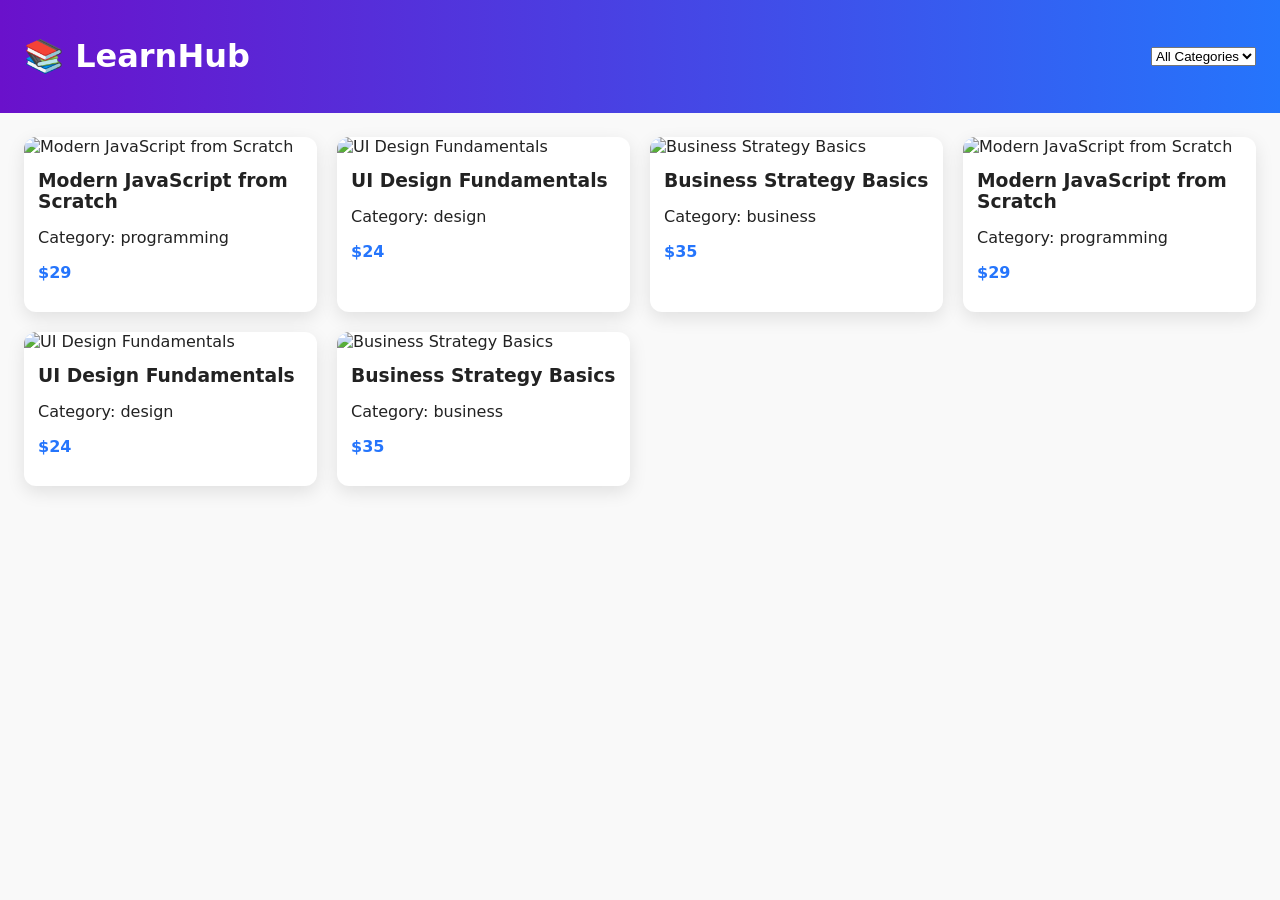
==== Week1_OCM_Assignment/index.html @ 33a5ddde "weel1_ocm_assignment" ====
<!DOCTYPE html>
<html lang="en">
<head>
  <meta charset="UTF-8" />
  <meta name="viewport" content="width=device-width, initial-scale=1.0" />
  <title>LearnHub | Online Courses</title>
  <link rel="stylesheet" href="styles.css" />
</head>
<body>
  <header class="header">
    <h1>📚 LearnHub</h1>
    <div class="controls">
      <select id="categoryFilter">
        <option value="all">All Categories</option>
        <option value="programming">Programming</option>
        <option value="design">Design</option>
        <option value="business">Business</option>
      </select>

      <!--  Add theme toggle here -->
    </div>
  </header>

  <main>
    <section id="courseList" class="course-grid"></section>
  </main>

  <script src="index.js"></script>
</body>
</html>
---- Week1_OCM_Assignment/styles.css ----
:root {
  --bg: #f9f9f9;
  --text: #222;
  --card: #ffffff;
  --accent: #2575fc;
}

body {
  margin: 0;
  font-family: system-ui, sans-serif;
  background: var(--bg);
  color: var(--text);
}

.header {
  padding: 16px 24px;
  display: flex;
  justify-content: space-between;
  align-items: center;
  background: linear-gradient(90deg, #6a11cb, #2575fc);
  color: white;
}

.controls {
  display: flex;
  gap: 12px;
}

.course-grid {
  padding: 24px;
  display: grid;
  grid-template-columns: repeat(auto-fill, minmax(260px, 1fr));
  gap: 20px;
}

.course-card {
  background: var(--card);
  border-radius: 12px;
  overflow: hidden;
  box-shadow: 0 6px 18px rgba(0,0,0,0.1);
  transition: transform 0.2s ease;
}

.course-card:hover {
  transform: translateY(-4px);
}

.course-card img {
  width: 100%;
  height: 160px;
  object-fit: cover;
}

.course-content {
  padding: 14px;
}

.course-content h3 {
  margin: 0 0 6px;
}

.price {
  font-weight: bold;
  color: var(--accent);
}

/* Dark mode styles will be added here */
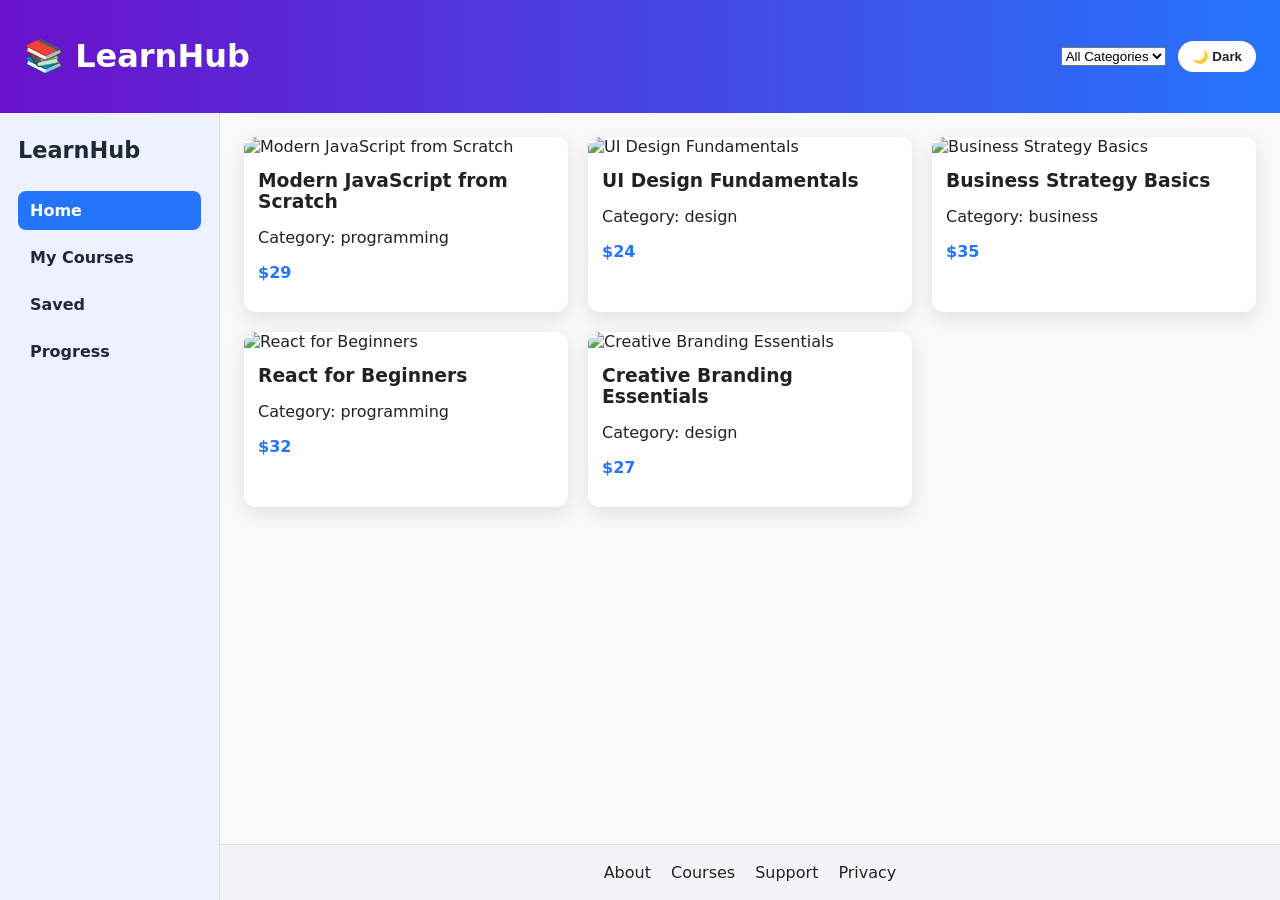
==== commit 883e0fbe: "added course list with light/dark mode toggle , added sidebar, footer" ====
--- a/Week1_OCM_Assignment/index.html
+++ b/Week1_OCM_Assignment/index.html
@@ -1,4 +1,4 @@
-<!DOCTYPE html>
+      <!DOCTYPE html>
 <html lang="en">
 <head>
   <meta charset="UTF-8" />
@@ -7,23 +7,48 @@
   <link rel="stylesheet" href="styles.css" />
 </head>
 <body>
-  <header class="header">
-    <h1>📚 LearnHub</h1>
-    <div class="controls">
-      <select id="categoryFilter">
-        <option value="all">All Categories</option>
-        <option value="programming">Programming</option>
-        <option value="design">Design</option>
-        <option value="business">Business</option>
-      </select>
+  <div class="app-shell">
+    <header class="header">
+      <h1>📚 LearnHub</h1>
+      <div class="controls">
+        <select id="categoryFilter">
+          <option value="all">All Categories</option>
+          <option value="programming">Programming</option>
+          <option value="design">Design</option>
+          <option value="business">Business</option>
+        </select>
 
-      <!--  Add theme toggle here -->
+        <button id="themeToggle" class="theme-toggle" type="button" aria-label="Toggle light and dark mode">
+          🌙 Dark
+        </button>
+      </div>
+    </header>
+
+    <div class="content-shell">
+      <aside class="sidebar" aria-label="Sidebar navigation">
+        <div class="brand">LearnHub</div>
+        <nav class="sidebar-nav">
+          <a href="#" class="nav-item active">Home</a>
+          <a href="#" class="nav-item">My Courses</a>
+          <a href="#" class="nav-item">Saved</a>
+          <a href="#" class="nav-item">Progress</a>
+        </nav>
+      </aside>
+
+      <div class="main-panel">
+        <main>
+          <section id="courseList" class="course-grid"></section>
+        </main>
+
+        <footer class="footer-nav">
+          <a href="#">About</a>
+          <a href="#">Courses</a>
+          <a href="#">Support</a>
+          <a href="#">Privacy</a>
+        </footer>
+      </div>
     </div>
-  </header>
-
-  <main>
-    <section id="courseList" class="course-grid"></section>
-  </main>
+  </div>
 
   <script src="index.js"></script>
 </body>
--- a/Week1_OCM_Assignment/styles.css
+++ b/Week1_OCM_Assignment/styles.css
@@ -3,6 +3,16 @@
   --text: #222;
   --card: #ffffff;
   --accent: #2575fc;
+  --header-text: #ffffff;
+  --button-bg: #ffffff;
+  --button-text: #222;
+  --sidebar-bg: #eef2ff;
+  --sidebar-text: #1f2937;
+  --footer-bg: #f3f4f6;
+}
+
+* {
+  box-sizing: border-box;
 }
 
 body {
@@ -10,6 +20,26 @@
   font-family: system-ui, sans-serif;
   background: var(--bg);
   color: var(--text);
+  transition: background 0.2s ease, color 0.2s ease;
+}
+
+body.dark-mode {
+  --bg: #121826;
+  --text: #e5e7eb;
+  --card: #1f2937;
+  --accent: #7dd3fc;
+  --header-text: #f3f4f6;
+  --button-bg: #1f2937;
+  --button-text: #f3f4f6;
+  --sidebar-bg: #1f2937;
+  --sidebar-text: #f3f4f6;
+  --footer-bg: #0f172a;
+}
+
+.app-shell {
+  min-height: 100vh;
+  display: flex;
+  flex-direction: column;
 }
 
 .header {
@@ -18,12 +48,73 @@
   justify-content: space-between;
   align-items: center;
   background: linear-gradient(90deg, #6a11cb, #2575fc);
-  color: white;
+  color: var(--header-text);
 }
 
 .controls {
   display: flex;
   gap: 12px;
+  align-items: center;
+}
+
+.theme-toggle {
+  border: none;
+  border-radius: 999px;
+  padding: 8px 14px;
+  background: var(--button-bg);
+  color: var(--button-text);
+  font-weight: 600;
+  cursor: pointer;
+}
+
+.content-shell {
+  display: flex;
+  flex: 1;
+}
+
+.sidebar {
+  width: 220px;
+  background: var(--sidebar-bg);
+  color: var(--sidebar-text);
+  padding: 24px 18px;
+  border-right: 1px solid rgba(0, 0, 0, 0.08);
+}
+
+.brand {
+  font-size: 1.4rem;
+  font-weight: 700;
+  margin-bottom: 28px;
+}
+
+.sidebar-nav {
+  display: flex;
+  flex-direction: column;
+  gap: 8px;
+}
+
+.nav-item {
+  display: block;
+  padding: 10px 12px;
+  border-radius: 8px;
+  text-decoration: none;
+  color: inherit;
+  font-weight: 600;
+}
+
+.nav-item.active,
+.nav-item:hover {
+  background: var(--accent);
+  color: white;
+}
+
+.main-panel {
+  flex: 1;
+  display: flex;
+  flex-direction: column;
+}
+
+main {
+  flex: 1;
 }
 
 .course-grid {
@@ -64,4 +155,34 @@
   color: var(--accent);
 }
 
-/* Dark mode styles will be added here */+.footer-nav {
+  display: flex;
+  justify-content: center;
+  gap: 20px;
+  padding: 18px 24px;
+  background: var(--footer-bg);
+  border-top: 1px solid rgba(0,0,0,0.08);
+}
+
+.footer-nav a {
+  text-decoration: none;
+  color: var(--text);
+  font-weight: 500;
+}
+
+@media (max-width: 700px) {
+  .content-shell {
+    flex-direction: column;
+  }
+
+  .sidebar {
+    width: 100%;
+    border-right: none;
+    border-bottom: 1px solid rgba(0,0,0,0.08);
+  }
+
+  .sidebar-nav {
+    flex-direction: row;
+    flex-wrap: wrap;
+  }
+}
